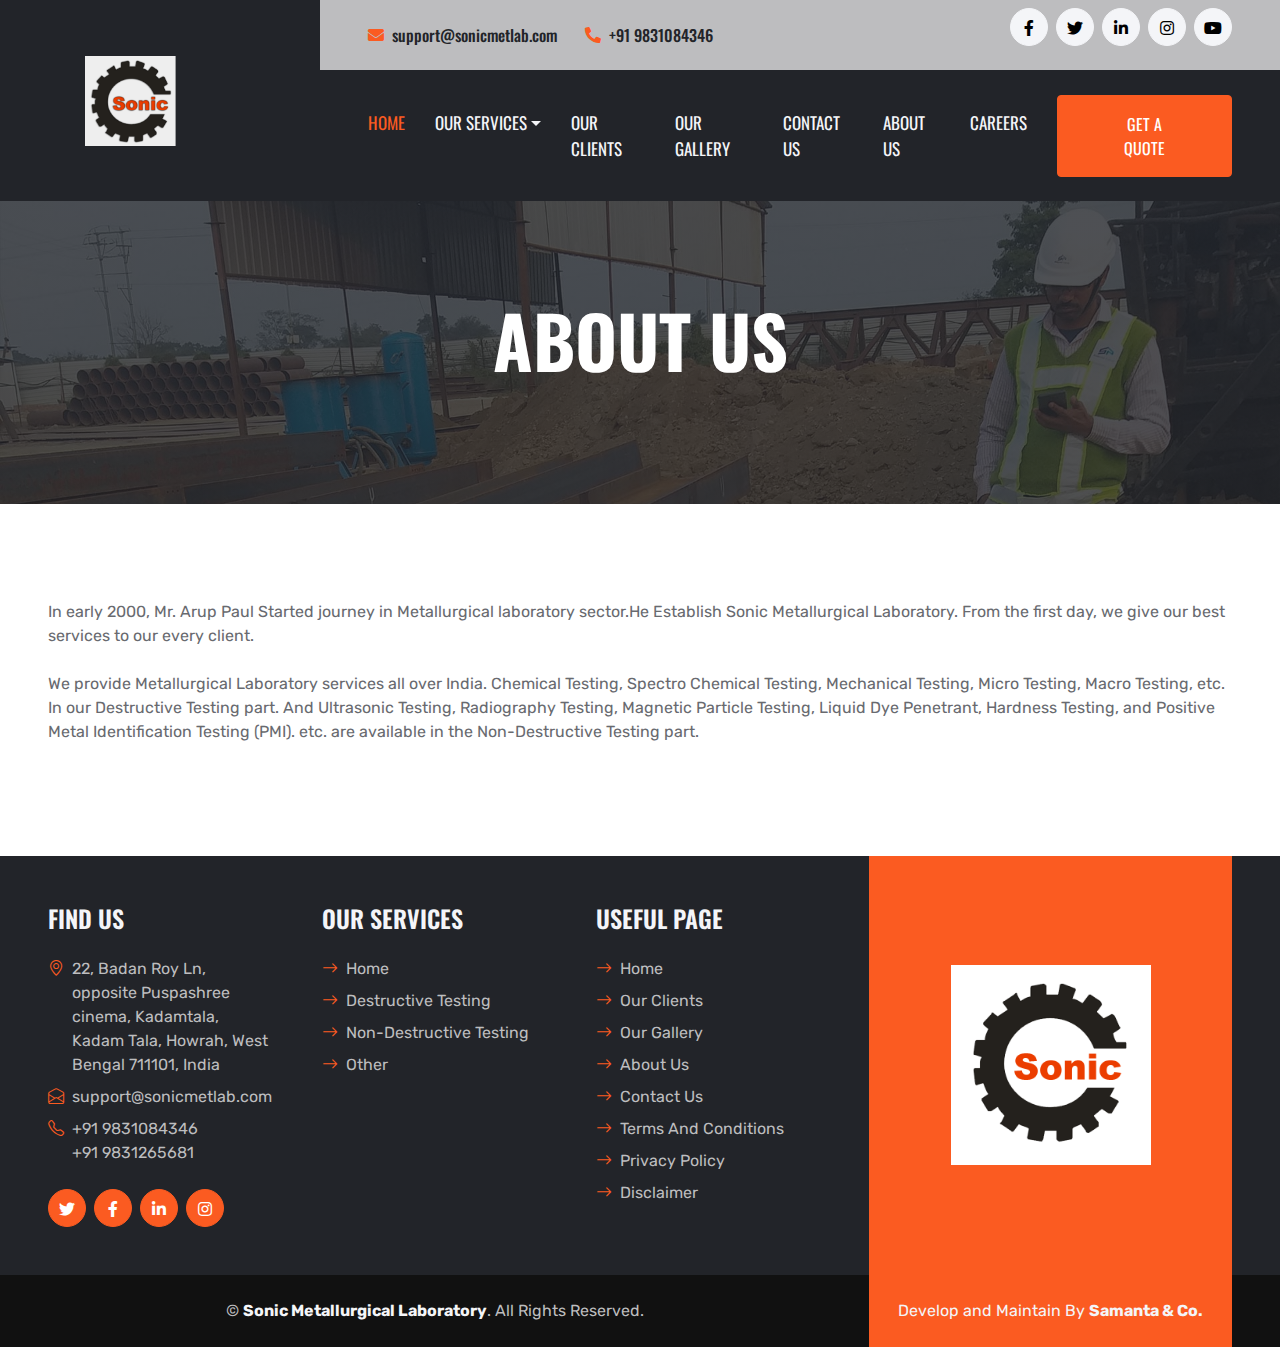
==== about.html @ b26858c6 "new update21122022" ====
<!DOCTYPE html>
<html lang="en">

<head>
    <meta charset="utf-8">
    <title>Sonic Metallurgical Laboratory</title>
    <meta content="width=device-width, initial-scale=1.0" name="viewport">
    <meta name="keywords" content="Sonic Metallurgical Laboratory, metallurgical lab, metallurgical laboratory, metallurgical laboratory near me, metallographic laboratory" />
    <meta name="description" content="Welcome to Sonic Metallurgical Laboratory. We provide Metallurgical Laboratory services. Our Facility available for Destructive and Non-Destructive Testing" />

    <!-- Favicon -->
    <link href="img/favicon.png" rel="icon"> 

    <!-- Google Web Fonts -->
    <link rel="preconnect" href="https://fonts.gstatic.com">
    <link href="https://fonts.googleapis.com/css2?family=Oswald:wght@400;500;600;700&family=Rubik&display=swap" rel="stylesheet"> 

    <!-- Icon Font Stylesheet -->
    <link href="https://cdnjs.cloudflare.com/ajax/libs/font-awesome/5.15.0/css/all.min.css" rel="stylesheet">
    <link href="https://cdn.jsdelivr.net/npm/bootstrap-icons@1.4.1/font/bootstrap-icons.css" rel="stylesheet">
    <link href="lib/flaticon/font/flaticon.css" rel="stylesheet">

    <!-- Libraries Stylesheet -->
    <link href="lib/owlcarousel/assets/owl.carousel.min.css" rel="stylesheet">

    <!-- Customized Bootstrap Stylesheet -->
    <link href="css/bootstrap.min.css" rel="stylesheet">

    <!-- Template Stylesheet -->
    <link href="css/style.css" rel="stylesheet">
</head>

<body>
    <!-- Header Start -->
    <div class="container-fluid bg-dark px-0">
        <div class="row gx-0">
            <div class="col-lg-3 bg-dark d-none d-lg-block">
            <left><a href="index.html" class="navbar-brand w-100 h-100 m-0 p-0 d-flex align-items-center justify-content-center">
                    <img src="images/logo.png" alt="" style="width:150px;height:90px;"/>
                    
                </a></left>
            </div>
            <div class="col-lg-9">
                <div class="row gx-0 bg-secondary d-none d-lg-flex">
                    <div class="col-lg-7 px-5 text-start">
                        <div class="h-100 d-inline-flex align-items-center py-2 me-4">
                            <i class="fa fa-envelope text-primary me-2"></i>
                            <h6 class="mb-0">support@sonicmetlab.com</h6>
                        </div>
                        <div class="h-100 d-inline-flex align-items-center py-2">
                            <i class="fa fa-phone-alt text-primary me-2"></i>
                            <h6 class="mb-0">+91 9831084346</h6>
                        </div>
                        <div class="h-100 d-inline-flex align-items-center py-2">
                            <i class="fa fa-phone-alt text-primary me-2"></i>
                            <h6 class="mb-0">+91 9831265681</h6>
                        </div>
                    </div>
                    <div class="col-lg-5 px-5 text-end">
                        <div class="d-inline-flex align-items-center py-2">
                            <a class="btn btn-light btn-square rounded-circle me-2" href="">
                                <i class="fab fa-facebook-f"></i>
                            </a>
                            <a class="btn btn-light btn-square rounded-circle me-2" href="">
                                <i class="fab fa-twitter"></i>
                            </a>
                            <a class="btn btn-light btn-square rounded-circle me-2" href="">
                                <i class="fab fa-linkedin-in"></i>
                            </a>
                            <a class="btn btn-light btn-square rounded-circle me-2" href="">
                                <i class="fab fa-instagram"></i>
                            </a>
                            <a class="btn btn-light btn-square rounded-circle" href="">
                                <i class="fab fa-youtube"></i>
                            </a>
                        </div>
                    </div>
                </div>
                <nav class="navbar navbar-expand-lg bg-dark navbar-dark p-3 p-lg-0 px-lg-5">
                    <a href="index.html" class="navbar-brand d-block d-lg-none">
                        <img src="images/logo.png" alt="" style="width:150px;height:90px;"/>
                    </a>
                    <button type="button" class="navbar-toggler" data-bs-toggle="collapse" data-bs-target="#navbarCollapse">
                        <span class="navbar-toggler-icon"></span>
                    </button>
                    <div class="collapse navbar-collapse justify-content-between" id="navbarCollapse">
                        <div class="navbar-nav mr-auto py-0">
                            <a href="index.html" class="nav-item nav-link active">Home</a>                                                     
                            
                            <div class="nav-item dropdown">
                                <a href="#" class="nav-link dropdown-toggle" data-bs-toggle="dropdown">Our Services​</a>
                                <div class="dropdown-menu rounded-0 m-0">
                                    <a href="services.html" class="dropdown-item">Destructive Testing</a>
                                    <a href="services.html" class="dropdown-item">Non-Destructive Testing</a>
                                    <a href="services.html" class="dropdown-item">Other</a>
                                </div>
                            </div>
                            <a href="clients.html" class="nav-item nav-link">Our Clients</a>
                            <a href="gallery.html" class="nav-item nav-link">Our Gallery</a>
                            <a href="contact.html" class="nav-item nav-link">Contact Us</a>
                            <a href="about.html" class="nav-item nav-link">About Us</a>
                            <a href="careers.html" class="nav-item nav-link">Careers</a>
                        </div>
                        <a href="contact.html" class="btn btn-primary py-md-3 px-md-5 d-none d-lg-block">Get a Quote</a>
                    </div>
                </nav>
            </div>
        </div>
    </div>
    <!-- Header End -->


    <!-- Hero Start -->
    <div class="container-fluid bg-primary p-5 bg-hero mb-5">
        <div class="row py-5">
            <div class="col-12 text-center">
                <h1 class="display-2 text-uppercase text-white mb-md-4">About Us</h1>               
            </div>
        </div>
    </div>
    <!-- Hero End -->


    <!-- About Start -->

    <div class="container-fluid p-5">
        
        <p class="mb-4">In early 2000, Mr. Arup Paul Started journey in Metallurgical laboratory sector.He Establish Sonic Metallurgical Laboratory. From the first day, we give our best services to our every client.</p>
        <p>We provide Metallurgical Laboratory services all over India. Chemical Testing, Spectro Chemical Testing, Mechanical Testing, Micro Testing, Macro Testing, etc. In our Destructive Testing part. And Ultrasonic Testing, Radiography Testing, Magnetic Particle Testing, Liquid Dye Penetrant, Hardness Testing, and Positive Metal Identification Testing (PMI). etc. are available in the Non-Destructive Testing part.</p>        
        
    </div>

    <!-- About End -->
        

    <!-- Footer Start -->
    <div class="container-fluid bg-dark text-secondary px-5 mt-5">
        <div class="row gx-5">
            <div class="col-lg-8 col-md-6">
                <div class="row gx-5">
                    <div class="col-lg-4 col-md-12 pt-5 mb-5">
                        <h4 class="text-uppercase text-light mb-4">Find us</h4>
                        <div class="d-flex mb-2">
                            <i class="bi bi-geo-alt text-primary me-2"></i>
                            <p class="mb-0">22, Badan Roy Ln, opposite Puspashree cinema, Kadamtala, Kadam Tala, Howrah, West Bengal 711101, India</p>
                        </div>
                        <div class="d-flex mb-2">
                            <i class="bi bi-envelope-open text-primary me-2"></i>
                            <p class="mb-0">support@sonicmetlab.com</p>
                        </div>
                        <div class="d-flex mb-2">
                            <i class="bi bi-telephone text-primary me-2"></i>
                            <p class="mb-0">+91 9831084346 <br>
                                            +91 9831265681 <br></p>
                        </div>
                        <div class="d-flex mt-4">
                            <a class="btn btn-primary btn-square rounded-circle me-2" href="#"><i class="fab fa-twitter"></i></a>
                            <a class="btn btn-primary btn-square rounded-circle me-2" href="#"><i class="fab fa-facebook-f"></i></a>
                            <a class="btn btn-primary btn-square rounded-circle me-2" href="#"><i class="fab fa-linkedin-in"></i></a>
                            <a class="btn btn-primary btn-square rounded-circle" href="#"><i class="fab fa-instagram"></i></a>
                        </div>
                    </div>
                    <div class="col-lg-4 col-md-12 pt-0 pt-lg-5 mb-5">
                        <h4 class="text-uppercase text-light mb-4">OUR SERVICES​</h4>
                        <div class="d-flex flex-column justify-content-start">
                            <a class="text-secondary mb-2" href="services.html"><i class="bi bi-arrow-right text-primary me-2"></i>Home</a>
                            <a class="text-secondary mb-2" href="services.html"><i class="bi bi-arrow-right text-primary me-2"></i>Destructive Testing</a>
                            <a class="text-secondary mb-2" href="services.html"><i class="bi bi-arrow-right text-primary me-2"></i>Non-Destructive Testing</a>                            
                            <a class="text-secondary" href="#"><i class="bi bi-arrow-right text-primary me-2"></i>Other</a>
                            
                        </div>
                    </div>
                    <div class="col-lg-4 col-md-12 pt-0 pt-lg-5 mb-5">
                        <h4 class="text-uppercase text-light mb-4">Useful Page</h4>
                        <div class="d-flex flex-column justify-content-start">
                            <a class="text-secondary mb-2" href="/"><i class="bi bi-arrow-right text-primary me-2"></i>Home</a>                            
                            <a class="text-secondary mb-2" href="clients.html"><i class="bi bi-arrow-right text-primary me-2"></i>Our Clients</a>
                            <a class="text-secondary mb-2" href="gallery.html"><i class="bi bi-arrow-right text-primary me-2"></i>Our Gallery</a>
                            <a class="text-secondary mb-2" href="about.html"><i class="bi bi-arrow-right text-primary me-2"></i>About Us</a>
                            <a class="text-secondary mb-2" href="contact.html"><i class="bi bi-arrow-right text-primary me-2"></i>Contact Us</a>
                            <a class="text-secondary mb-2" href="terms.html"><i class="bi bi-arrow-right text-primary me-2"></i>Terms And Conditions</a>
                            <a class="text-secondary mb-2" href="privacy-policy.html"><i class="bi bi-arrow-right text-primary me-2"></i>Privacy Policy</a>
                            <a class="text-secondary" href="disclaimer.html"><i class="bi bi-arrow-right text-primary me-2"></i>Disclaimer</a>
                        </div>
                    </div>
                </div>
            </div>
            <div class="col-lg-4 col-md-6">
                <div class="d-flex flex-column align-items-center justify-content-center text-center h-100 bg-primary p-5">
                    <img src="images/logo-512.png" alt="" style="width:200px;height:200px;"/>
                </div>
            </div>
        </div>
    </div>
    <div class="container-fluid py-4 py-lg-0 px-5" style="background: #111111;">
        <div class="row gx-5">
            <div class="col-lg-8">
                <div class="py-lg-4 text-center">
                    <p class="text-secondary mb-0">&copy; <a class="text-light fw-bold" href="#">Sonic Metallurgical Laboratory</a>. All Rights Reserved.</p>
                </div>
            </div>
            <div class="col-lg-4">
                <div class="py-lg-4 text-center credit">
                    <p class="text-light mb-0">Develop and Maintain By <a class="text-light fw-bold" href="https://service.galpokar.com/">Samanta & Co.</a></p>
                </div>
            </div>
        </div>
    </div>
    <!-- Footer End -->


    <!-- Back to Top -->
    


    <!-- JavaScript Libraries -->
    <script src="https://code.jquery.com/jquery-3.4.1.min.js"></script>
    <script src="https://cdn.jsdelivr.net/npm/bootstrap@5.0.0/dist/js/bootstrap.bundle.min.js"></script>
    <script src="lib/easing/easing.min.js"></script>
    <script src="lib/waypoints/waypoints.min.js"></script>
    <script src="lib/counterup/counterup.min.js"></script>
    <script src="lib/owlcarousel/owl.carousel.min.js"></script>

    <!-- Template Javascript -->
    <script src="js/main.js"></script>
</body>

</html>
---- lib/flaticon/font/flaticon.css ----
/*
  	Flaticon icon font: Flaticon
  	Creation date: 26/10/2020 11:08
  	*/

@font-face {
  font-family: "Flaticon";
  src: url("./Flaticon.eot");
  src: url("./Flaticon.eot?#iefix") format("embedded-opentype"),
       url("./Flaticon.woff2") format("woff2"),
       url("./Flaticon.woff") format("woff"),
       url("./Flaticon.ttf") format("truetype"),
       url("./Flaticon.svg#Flaticon") format("svg");
  font-weight: normal;
  font-style: normal;
}

@media screen and (-webkit-min-device-pixel-ratio:0) {
  @font-face {
    font-family: "Flaticon";
    src: url("./Flaticon.svg#Flaticon") format("svg");
  }
}

[class^="flaticon-"]:before, [class*=" flaticon-"]:before,
[class^="flaticon-"]:after, [class*=" flaticon-"]:after {   
  font-family: Flaticon;
        font-size: 20px;
font-style: normal;
margin-left: 20px;
}

.flaticon-barbell:before { content: "\f100"; }
.flaticon-treadmill:before { content: "\f101"; }
.flaticon-six-pack:before { content: "\f102"; }
.flaticon-bodybuilding:before { content: "\f103"; }
.flaticon-medal:before { content: "\f104"; }
.flaticon-muscular-bodybuilder-with-clock:before { content: "\f105"; }
.flaticon-trends:before { content: "\f106"; }
.flaticon-weightlifting:before { content: "\f107"; }
.flaticon-training:before { content: "\f108"; }
.flaticon-support:before { content: "\f109"; }
---- css/style.css ----
/********** Template CSS **********/
:root {
    --primary: #FB5B21;
    --secondary: #BDBDBF;
    --light: #F4F5F8;
    --dark: #222429;
}

[class^="flaticon-"]:before,
[class*=" flaticon-"]:before,
[class^="flaticon-"]:after,
[class*=" flaticon-"]:after {
    font-size: inherit;
    margin-left: 0;
}

h1,
h2,
.font-weight-bold {
    font-weight: 700 !important;
}

h3,
h4,
.font-weight-semi-bold {
    font-weight: 600 !important;
}

h5,
h6,
.font-weight-medium {
    font-weight: 500 !important;
}

.btn {
    font-family: 'Oswald', sans-serif;
    text-transform: uppercase;
    transition: .5s;
}

.btn-primary {
    color: #FFFFFF;
}

.btn-square {
    width: 38px;
    height: 38px;
}

.btn-sm-square {
    width: 30px;
    height: 30px;
}

.btn-lg-square {
    width: 48px;
    height: 48px;
}

.btn-square,
.btn-sm-square,
.btn-lg-square {
    padding-left: 0;
    padding-right: 0;
    text-align: center;
}

.back-to-top {
    position: fixed;
    display: none;
    right: 30px;
    bottom: 0;
    border-radius: 0;
    z-index: 99;
}

.navbar-dark .navbar-nav .nav-link {
    font-family: 'Oswald', sans-serif;
    margin-right: 30px;
    padding: 40px 0;
    color: var(--light);
    font-size: 17px;
    text-transform: uppercase;
    outline: none;
}

.navbar-dark .navbar-nav .nav-link:hover,
.navbar-dark .navbar-nav .nav-link.active {
    color: var(--primary);
}

@media (max-width: 991.98px) {
    .navbar-dark .navbar-nav .nav-link  {
        margin-right: 0;
        padding: 10px 0;
    }
}

.carousel-caption {
    top: 0;
    left: 0;
    right: 0;
    bottom: 0;
    background: rgb(38 36 29 / 47%);
    z-index: 1;
}

@media (max-width: 576px) {
    .carousel-caption h4 {
        font-size: 18px;
        font-weight: 500 !important;
    }

    .carousel-caption h1 {
        font-size: 30px;
        font-weight: 600 !important;
    }
}

.carousel-control-prev,
.carousel-control-next {
    width: 10%;
}

.carousel-control-prev-icon,
.carousel-control-next-icon {
    width: 3rem;
    height: 3rem;
}

.bg-hero {
    background: linear-gradient(rgba(34, 36, 41, .8), rgba(34, 36, 41, .8)), url(../img/carousel-1.jpg) top center no-repeat;
    background-size: cover;
}

.programe::after {
    position :absolute;
    content: "";
    width: 100%;
    height: calc(100% - 45px);
    top: 135px;
    left: 0;
    background: var(--dark);
    z-index: -1;
}

.team-item img {
    transition: .5s;
}

.team-item:hover img {
    transform: scale(1.2);
}

.team-item .team-overlay {
    position: absolute;
    top: 50%;
    right: 50%;
    bottom: 50%;
    left: 50%;
    display: flex;
    align-items: center;
    justify-content: center;
    background: rgba(34, 36, 41, .9);
    transition: .5s;
    opacity: 0;
}

.team-item:hover .team-overlay {
    top: 0;
    right: 0;
    bottom: 0;
    left: 0;
    opacity: 1;
}

.testimonial-carousel .owl-nav {
    margin-top: 30px;
    display: flex;
    justify-content: start;
}

.testimonial-carousel .owl-nav .owl-prev,
.testimonial-carousel .owl-nav .owl-next{
    position: relative;
    margin: 0 5px;
    width: 45px;
    height: 45px;
    display: flex;
    align-items: center;
    justify-content: center;
    color: #FFFFFF;
    background: var(--primary);
    font-size: 22px;
    border-radius: 45px;
    transition: .5s;
}

.testimonial-carousel .owl-nav .owl-prev:hover,
.testimonial-carousel .owl-nav .owl-next:hover {
    color: var(--dark);
}

.testimonial-carousel .owl-item img {
    width: 90px;
    height: 90px;
}

.blog-item img {
    transition: .5s;
}

.blog-item:hover img {
    transform: scale(1.2);
}

@media (min-width: 991.98px) {
    .credit {
        background: var(--primary);
    }
}










em {
	color: #232027;
}


div.gallery {
	margin-top: 30px;
}

div.gallery ul {
	list-style-type: none;
	margin-left: 35px;
}

/* animation */
div.gallery ul li, div.gallery li img {
	-webkit-transition: all 0.1s ease-in-out;
  	-moz-transition: all 0.1s ease-in-out;
  	-o-transition: all 0.1s ease-in-out;
  	transition: all 0.1s ease-in-out;
}

div.gallery ul li {
	position: relative;
	float: left;
	width: 130px;
	height: 130px;
	margin: 5px;
	padding: 5px;
	z-index: 0;
}

/* Make sure z-index is higher on hover */
/* Ensure that hover image overlapped the others */
div.gallery ul li:hover {
	z-index: 5;
}

/* Image is position nicely under li */
div.gallery ul li img {
	position: absolute;
	left: 0;
	top: 0;
	border: 1px solid #dddddd;
	padding: 5px;
	width: 130px;
	height: 130px;
	background: #ffffff;
}

div.gallery ul li img:hover {
	width: 200px;
	height: 200px;
	margin-top: -130px;
	margin-left: -130px;
	top: 65%;
	left: 65%;
}

p.attribution {
	font-family: 'Consolas';
	color: #000;
	clear: both;
	text-align: center;
	line-height: 25px;
	padding-top: 30px;
}

p.attribution a {
	color: #4c8d7c;
}

/* Responsive hack */
@media only screen and (min-width: 499px) and (max-width: 1212px) {
	.wrapper {
		width: 500px;
	}
}

@media only screen and (max-width: 498px) {
	.wrapper {
		width: 300px;
	}

	div.gallery ul {
		list-style-type: none;
		margin: 0;
	}
}


/* GALLERY */

.row > .column {
    padding: 0 8px;
  }
  
  .row:after {
    content: "";
    display: table;
    clear: both;
  }
  
  /* Create four equal columns that floats next to eachother */
  .column {
    float: left;
    width: 25%;
  }
  
  /* The Modal (background) */
  .modal {
    display: none;
    position: fixed;
    z-index: 1;
    padding-top: 100px;
    left: 0;
    top: 0;
    width: 100%;
    height: 100%;
    overflow: auto;
    background-color: black;
  }
  
  /* Modal Content */
  .modal-content {
    position: relative;
    background-color: #fefefe;
    margin: auto;
    padding: 0;
    width: 90%;
    max-width: 1200px;
  }
  
  /* The Close Button */
  .close {
    color: white;
    position: absolute;
    top: 10px;
    right: 25px;
    font-size: 35px;
    font-weight: bold;
  }
  
  .close:hover,
  .close:focus {
    color: #999;
    text-decoration: none;
    cursor: pointer;
  }
  
  /* Hide the slides by default */
  .mySlides {
    display: none;
  }
  
  /* Next & previous buttons */
  .prev,
  .next {
    cursor: pointer;
    position: absolute;
    top: 50%;
    width: auto;
    padding: 16px;
    margin-top: -50px;
    color: white;
    font-weight: bold;
    font-size: 20px;
    transition: 0.6s ease;
    border-radius: 0 3px 3px 0;
    user-select: none;
    -webkit-user-select: none;
  }
  
  /* Position the "next button" to the right */
  .next {
    right: 0;
    border-radius: 3px 0 0 3px;
  }
  
  /* On hover, add a black background color with a little bit see-through */
  .prev:hover,
  .next:hover {
    background-color: rgba(0, 0, 0, 0.8);
  }
  
  /* Number text (1/3 etc) */
  .numbertext {
    color: #f2f2f2;
    font-size: 12px;
    padding: 8px 12px;
    position: absolute;
    top: 0;
  }
  
  /* Caption text */
  .caption-container {
    text-align: center;
    background-color: black;
    padding: 2px 16px;
    color: white;
  }
  
  img.demo {
    opacity: 0.6;
  }
  
  .active,
  .demo:hover {
    opacity: 1;
  }
  
  img.hover-shadow {
    transition: 0.3s;
  }
  
  .hover-shadow:hover {
    box-shadow: 0 4px 8px 0 rgba(0, 0, 0, 0.2), 0 6px 20px 0 rgba(0, 0, 0, 0.19);
  }
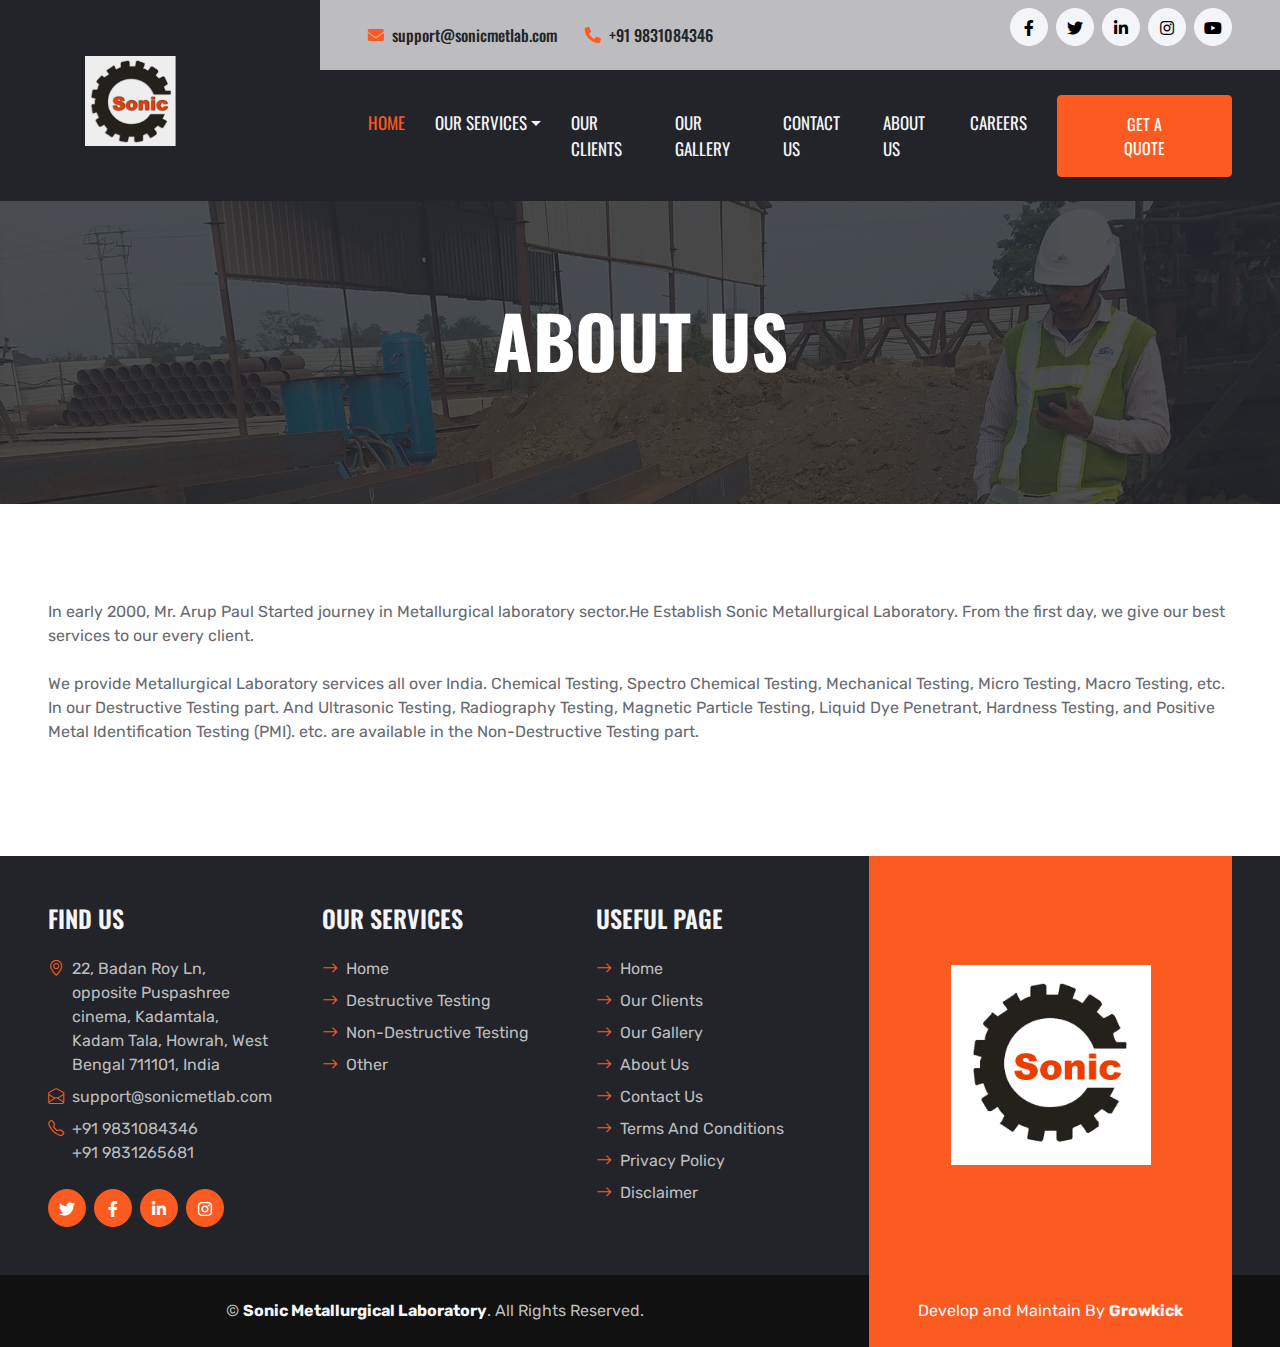
==== commit 5d6b55d5: "update" ====
--- a/about.html
+++ b/about.html
@@ -78,7 +78,7 @@
                 </div>
                 <nav class="navbar navbar-expand-lg bg-dark navbar-dark p-3 p-lg-0 px-lg-5">
                     <a href="index.html" class="navbar-brand d-block d-lg-none">
-                        <img src="images/logo.png" alt="" style="width:150px;height:90px;"/>
+                        <img src="images/logo-512.png" alt="" style="width:45px;height:45px;"/>
                     </a>
                     <button type="button" class="navbar-toggler" data-bs-toggle="collapse" data-bs-target="#navbarCollapse">
                         <span class="navbar-toggler-icon"></span>
@@ -201,7 +201,7 @@
             </div>
             <div class="col-lg-4">
                 <div class="py-lg-4 text-center credit">
-                    <p class="text-light mb-0">Develop and Maintain By <a class="text-light fw-bold" href="https://service.galpokar.com/">Samanta & Co.</a></p>
+                    <p class="text-light mb-0">Develop and Maintain By <a class="text-light fw-bold" href="https://growkick.in/">Growkick</a></p>
                 </div>
             </div>
         </div>
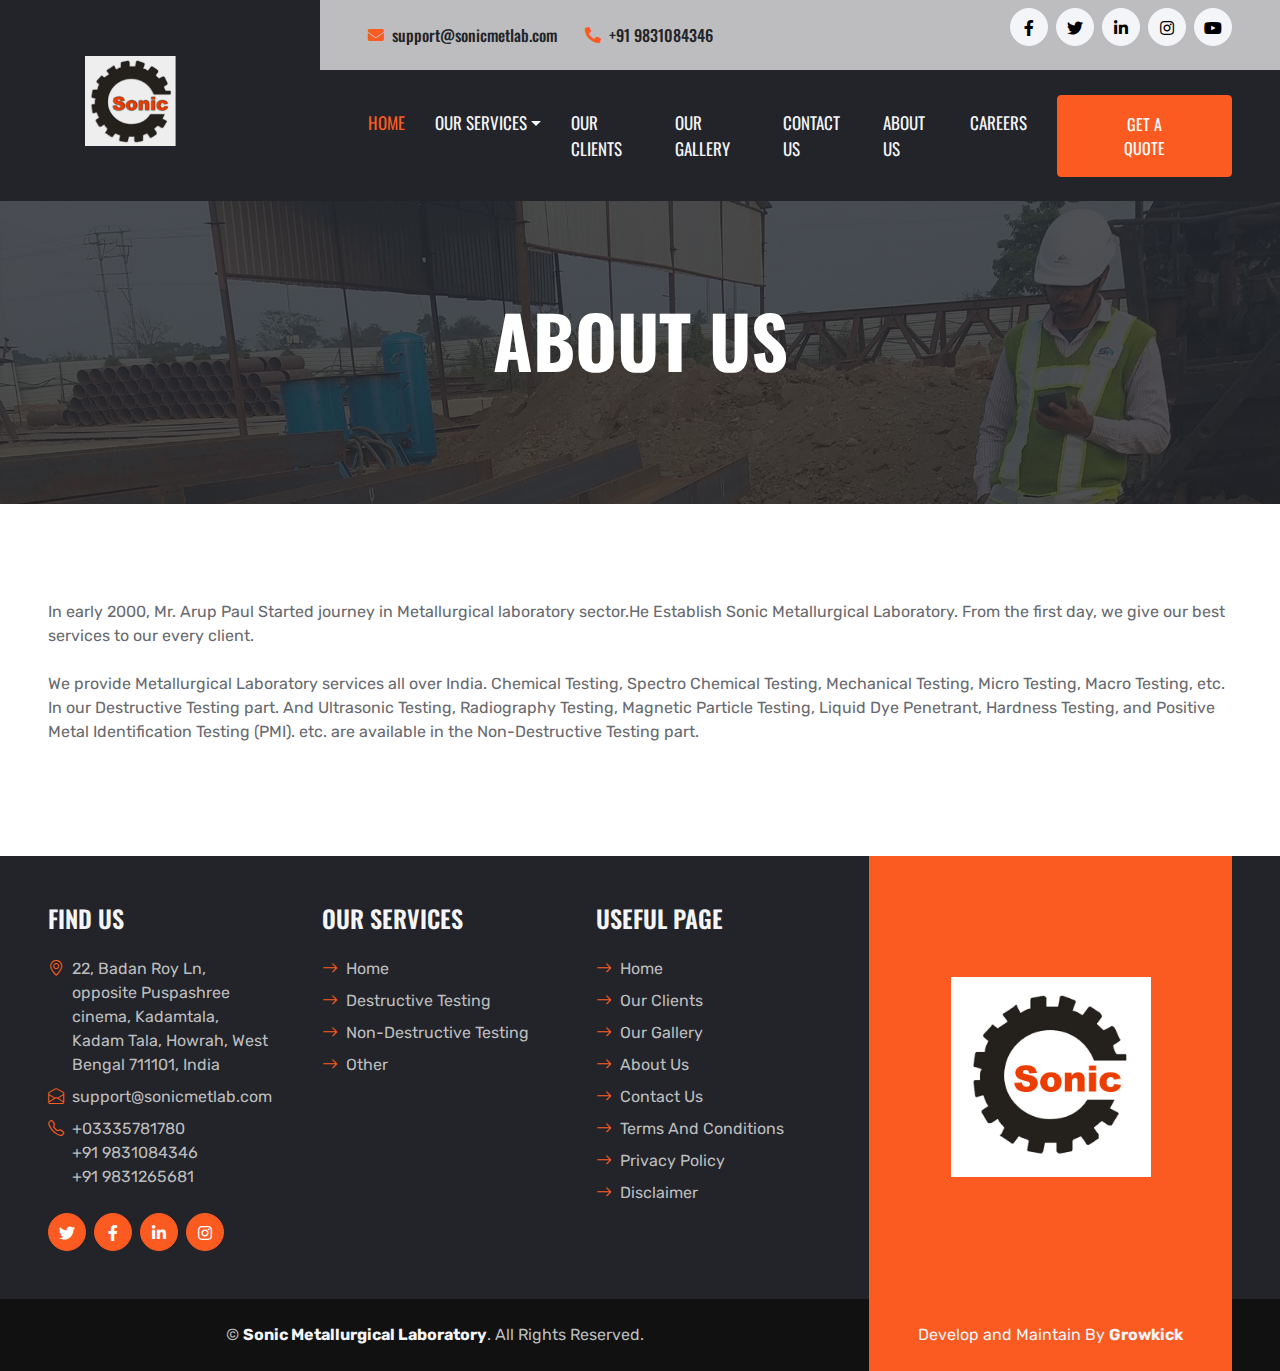
==== commit e8dcbf25: "-" ====
--- a/about.html
+++ b/about.html
@@ -150,7 +150,8 @@
                         </div>
                         <div class="d-flex mb-2">
                             <i class="bi bi-telephone text-primary me-2"></i>
-                            <p class="mb-0">+91 9831084346 <br>
+                            <p class="mb-0">+03335781780 <br>
+                                            +91 9831084346 <br>
                                             +91 9831265681 <br></p>
                         </div>
                         <div class="d-flex mt-4">
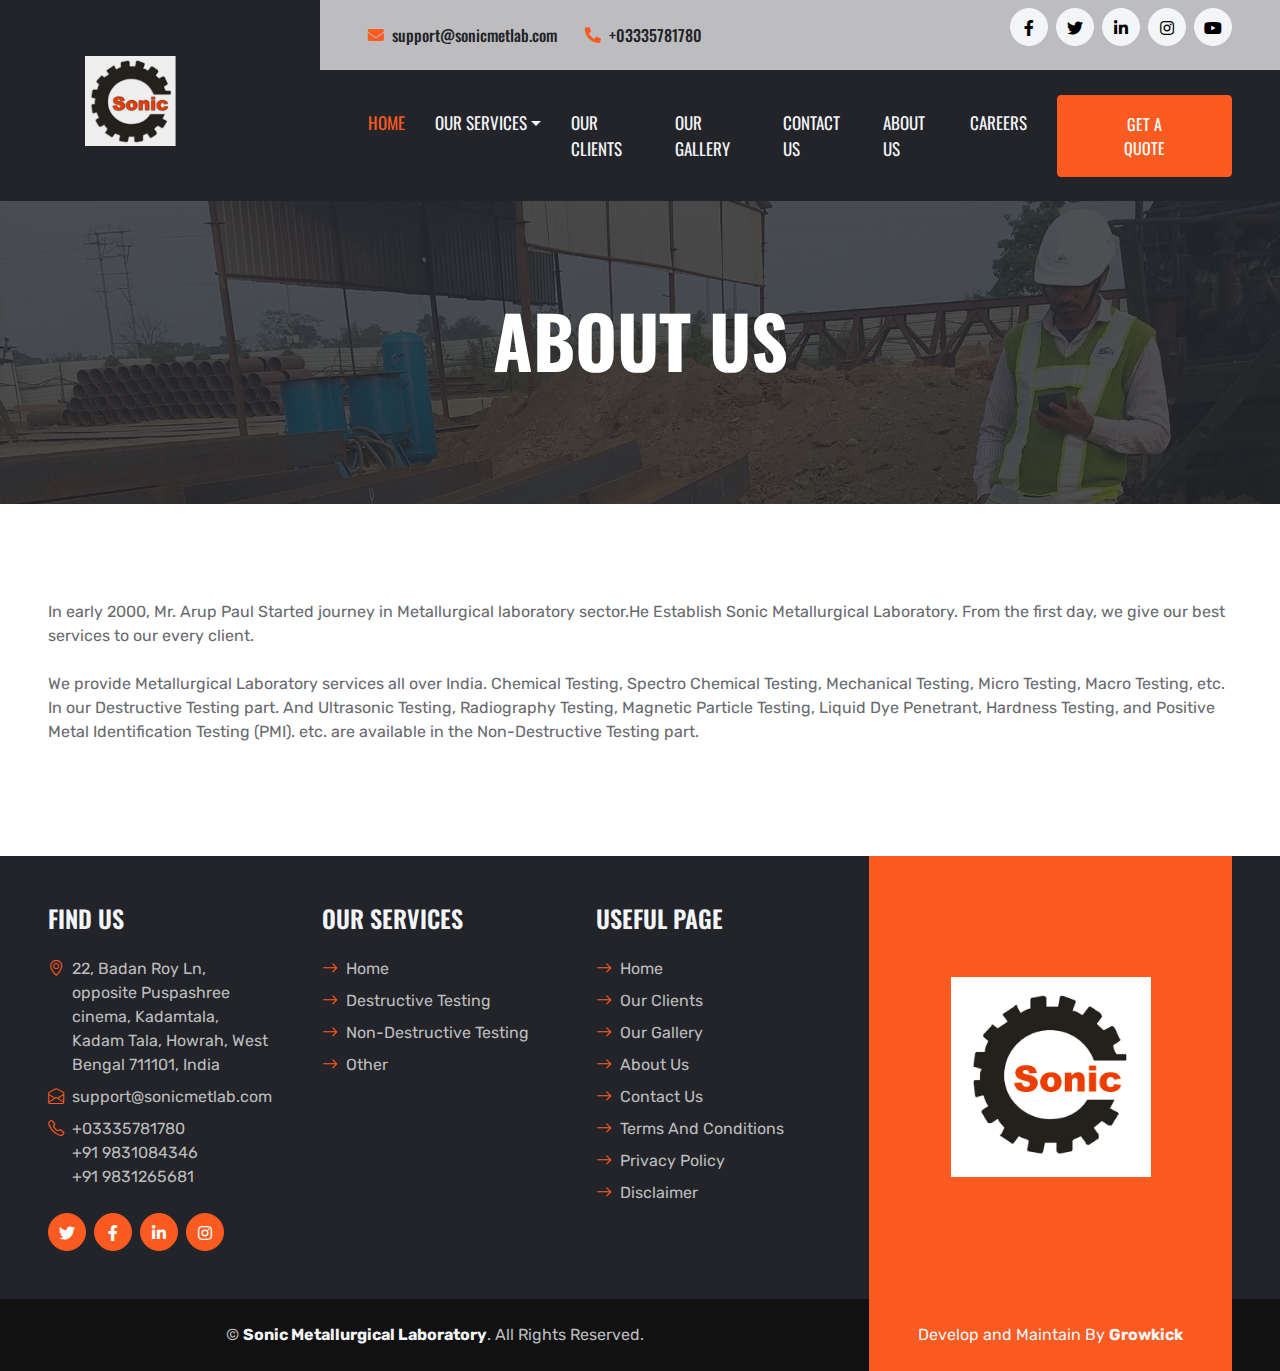
==== commit eddad715: "-" ====
--- a/about.html
+++ b/about.html
@@ -46,6 +46,10 @@
                         <div class="h-100 d-inline-flex align-items-center py-2 me-4">
                             <i class="fa fa-envelope text-primary me-2"></i>
                             <h6 class="mb-0">support@sonicmetlab.com</h6>
+                        </div>
+                        <div class="h-100 d-inline-flex align-items-center py-2">
+                            <i class="fa fa-phone-alt text-primary me-2"></i>
+                            <h6 class="mb-0">+03335781780</h6>
                         </div>
                         <div class="h-100 d-inline-flex align-items-center py-2">
                             <i class="fa fa-phone-alt text-primary me-2"></i>
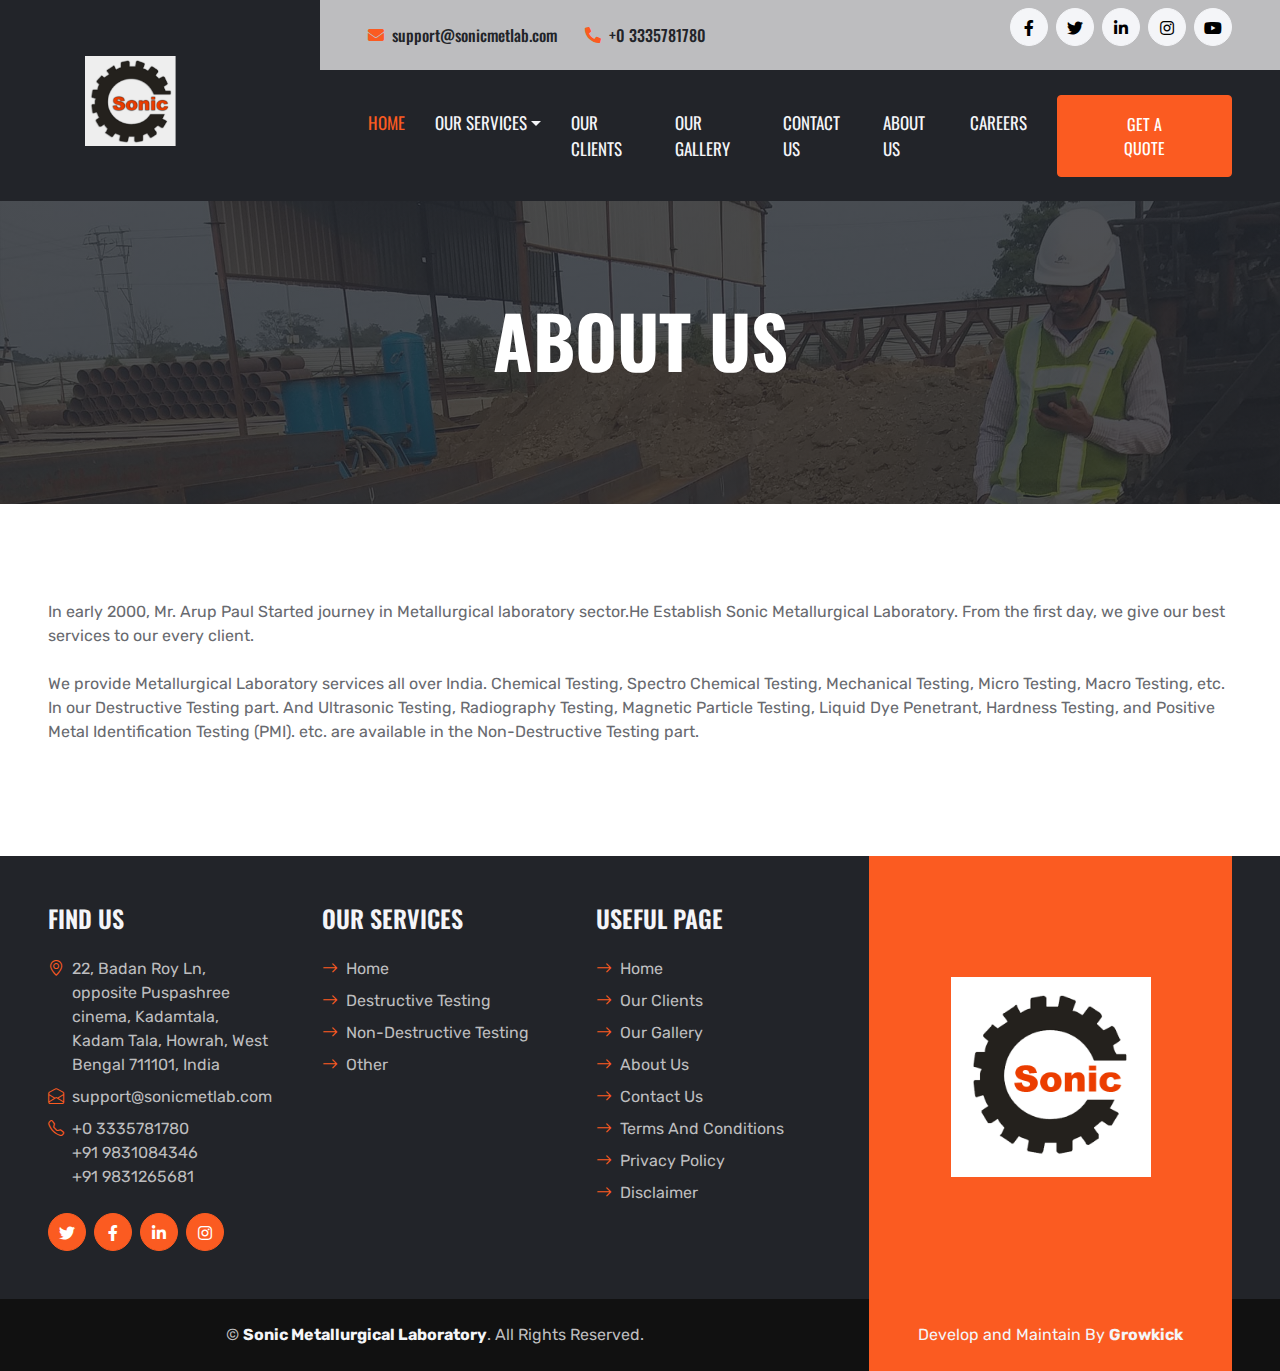
==== commit d8d5cbaf: "-" ====
--- a/about.html
+++ b/about.html
@@ -49,7 +49,7 @@
                         </div>
                         <div class="h-100 d-inline-flex align-items-center py-2">
                             <i class="fa fa-phone-alt text-primary me-2"></i>
-                            <h6 class="mb-0">+03335781780</h6>
+                            <h6 class="mb-0">+0 3335781780</h6>
                         </div>
                         <div class="h-100 d-inline-flex align-items-center py-2">
                             <i class="fa fa-phone-alt text-primary me-2"></i>
@@ -154,7 +154,7 @@
                         </div>
                         <div class="d-flex mb-2">
                             <i class="bi bi-telephone text-primary me-2"></i>
-                            <p class="mb-0">+03335781780 <br>
+                            <p class="mb-0">+0 3335781780 <br>
                                             +91 9831084346 <br>
                                             +91 9831265681 <br></p>
                         </div>
